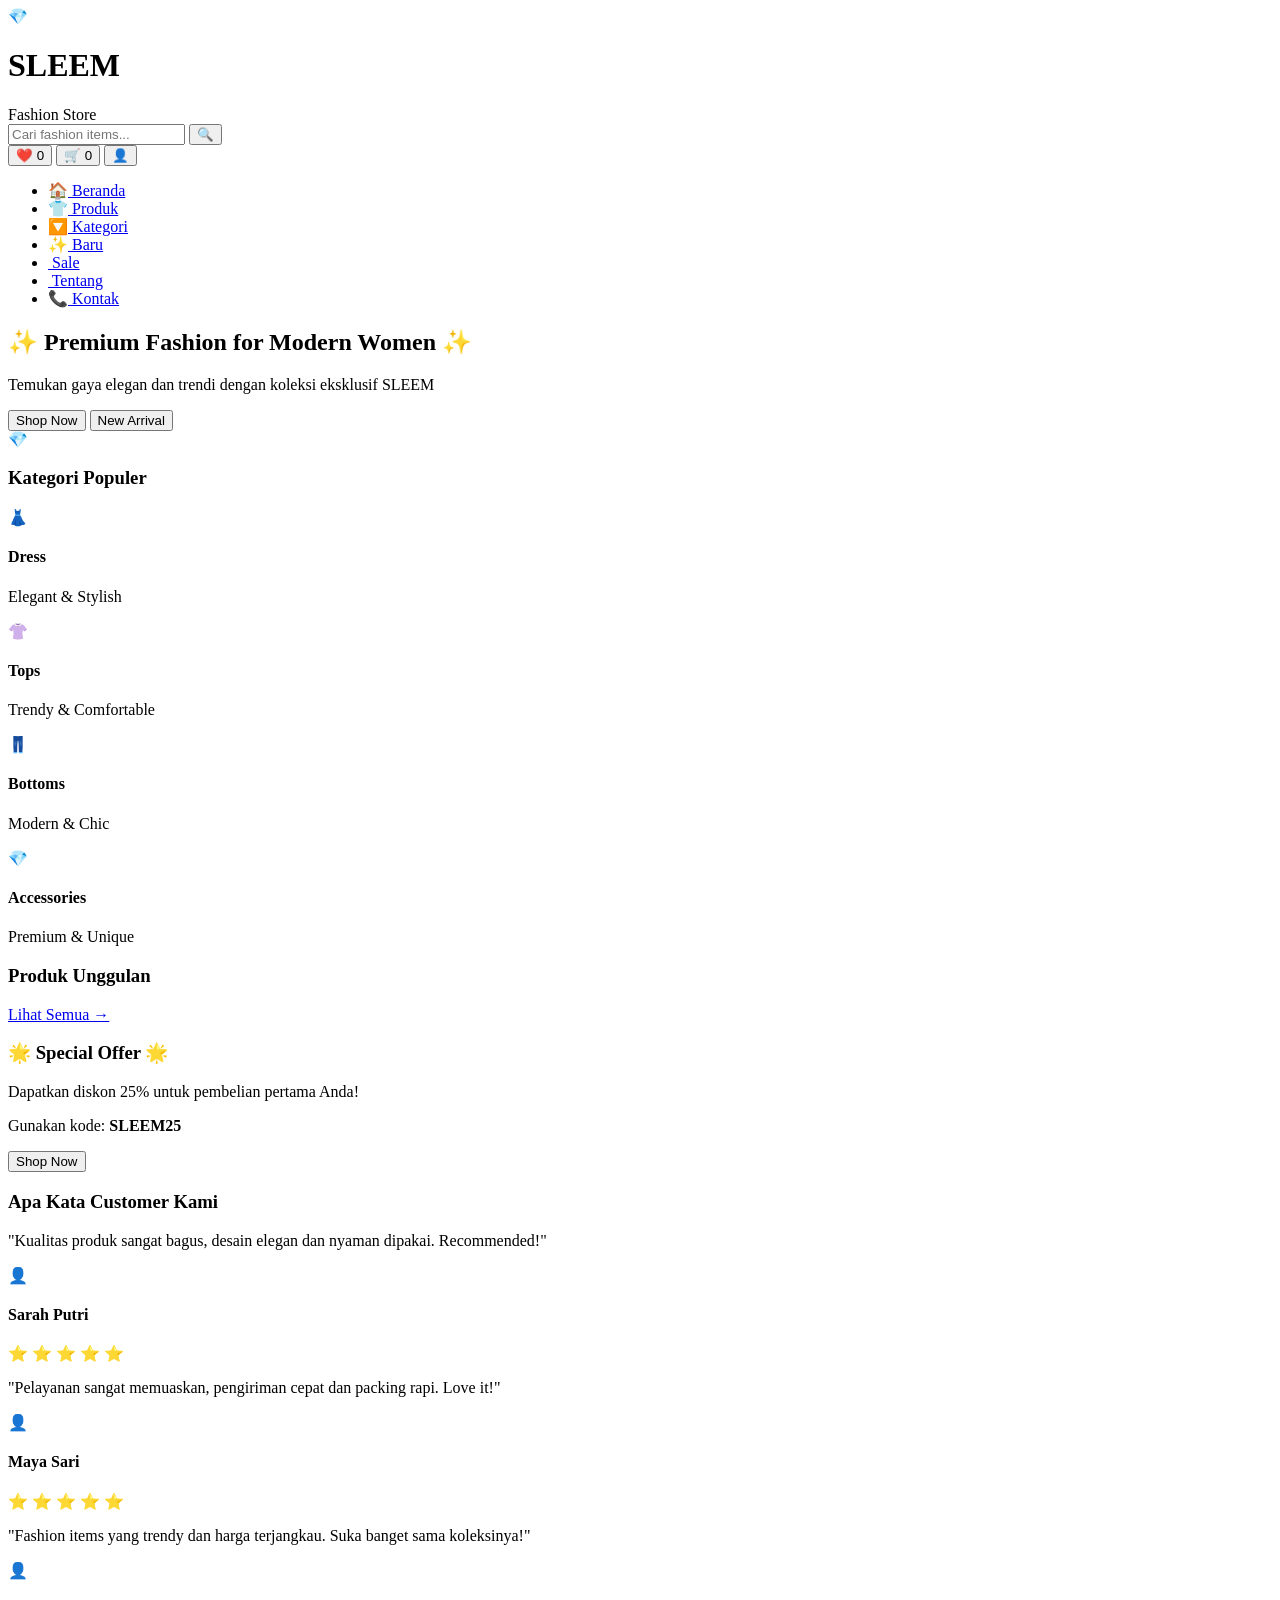
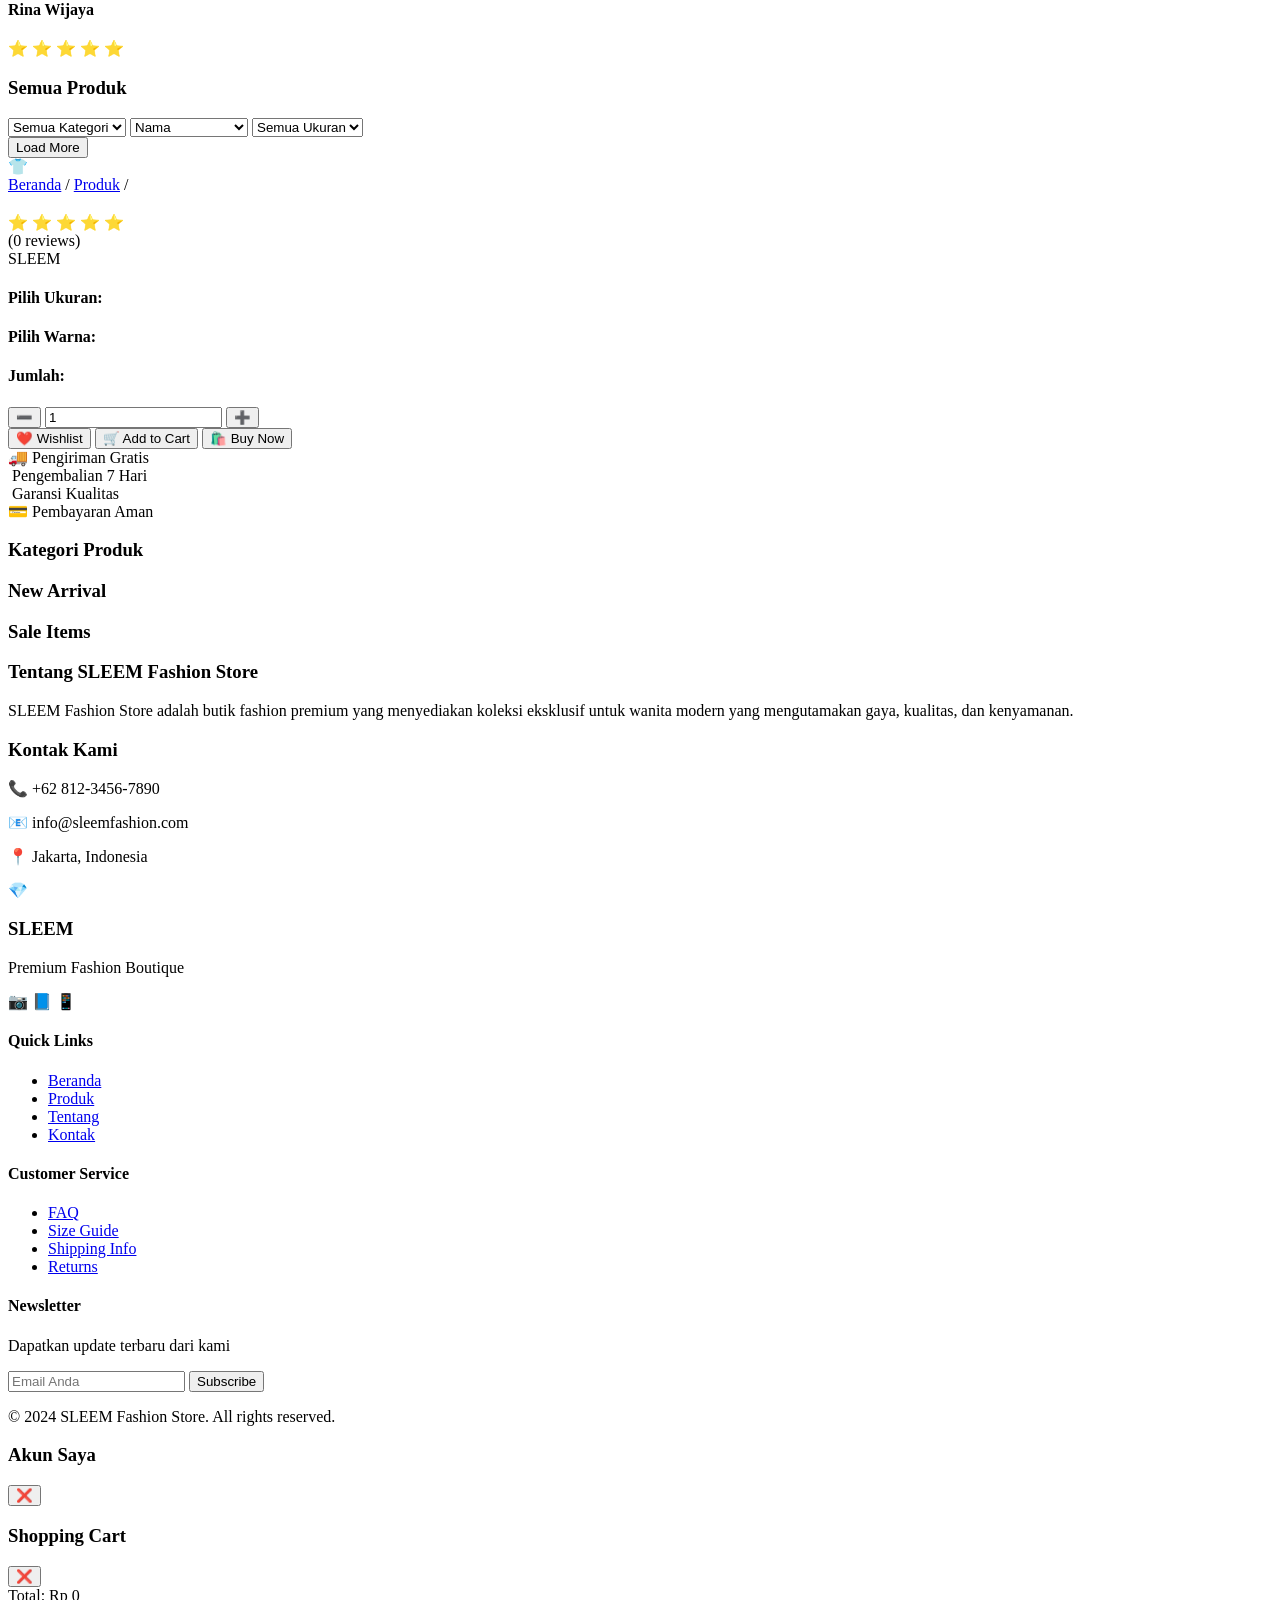
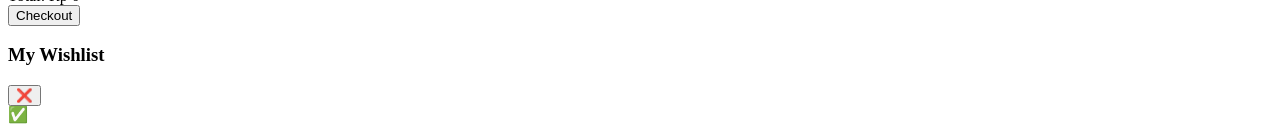
==== index.html @ 0f0a48bc "Add files via upload" ====
<!DOCTYPE html>
<html lang="id">
<head>
    <meta charset="UTF-8">
    <meta name="viewport" content="width=device-width, initial-scale=1.0">
    <title>SLEEM Fashion Store - Premium Fashion Boutique</title>
    <link rel="stylesheet" href="css/style.css">
    <link rel="icon" type="image/x-icon" href="data:image/x-icon;base64,">
    <style>
        /* Local Font Awesome Icons */
        .fa, .fas, .far, .fab {
            display: inline-block;
            font-style: normal;
            font-variant: normal;
            text-rendering: auto;
            line-height: 1;
        }
        
        .fa-user:before { content: "👤"; }
        .fa-lock:before { content: "🔒"; }
        .fa-shopping-cart:before { content: "🛒"; }
        .fa-search:before { content: "🔍"; }
        .fa-heart:before { content: "❤️"; }
        .fa-star:before { content: "⭐"; }
        .fa-filter:before { content: "🔽"; }
        .fa-sort:before { content: "🔢"; }
        .fa-home:before { content: "🏠"; }
        .fa-tshirt:before { content: "👕"; }
        .fa-shoe-prints:before { content: "👠"; }
        .fa-gem:before { content: "💎"; }
        .fa-shopping-bag:before { content: "🛍️"; }
        .fa-user-circle:before { content: "👤"; }
        .fa-sign-out-alt:before { content: "🚪"; }
        .fa-crown:before { content: "👑"; }
        .fa-sparkles:before { content: "✨"; }
        .fa-truck:before { content: "🚚"; }
        .fa-credit-card:before { content: "💳"; }
        .fa-envelope:before { content: "📧"; }
        .fa-phone:before { content: "📞"; }
        .fa-map-marker-alt:before { content: "📍"; }
        .fa-instagram:before { content: "📷"; }
        .fa-facebook:before { content: "📘"; }
        .fa-whatsapp:before { content: "📱"; }
        .fa-bars:before { content: "📱"; }
        .fa-times:before { content: "❌"; }
        .fa-plus:before { content: "➕"; }
        .fa-minus:before { content: "➖"; }
        .fa-edit:before { content: "✏️"; }
        .fa-trash:before { content: "🗑️"; }
        .fa-eye:before { content: "👁"; }
        .fa-check:before { content: "✅"; }
        .fa-exclamation-circle:before { content: "⚠️"; }
        .fa-info-circle:before { content: "ℹ️"; }
        .fa-arrow-left:before { content: "⬅️"; }
        .fa-arrow-right:before { content: "➡️"; }
        .fa-sync:before { content: "🔄"; }
        .fa-download:before { content: "⬇️"; }
        .fa-print:before { content: "🖨️"; }
        .fa-file-invoice:before { content: "🧾"; }
        .fa-chart-line:before { content: "📈"; }
        .fa-box:before { content: "📦"; }
        .fa-users:before { content: "👥"; }
        .fa-cog:before { content: "⚙️"; }
        .fa-tachometer-alt:before { content: "📊"; }
        .fa-clipboard-list:before { content: "📋"; }
        .fa-calendar:before { content: "📅"; }
        .fa-camera:before { content: "📷"; }
        .fa-upload:before { content: "⬆️"; }
    </style>
</head>
<body>
    <!-- Header -->
    <header class="header">
        <div class="container">
            <div class="header-top">
                <div class="logo">
                    <i class="fas fa-gem"></i>
                    <h1>SLEEM</h1>
                    <span>Fashion Store</span>
                </div>
                <div class="header-actions">
                    <div class="search-bar">
                        <input type="text" id="searchInput" placeholder="Cari fashion items...">
                        <button onclick="searchProducts()"><i class="fas fa-search"></i></button>
                    </div>
                    <button class="btn-wishlist" onclick="toggleWishlist()">
                        <i class="fas fa-heart"></i>
                        <span id="wishlistCount">0</span>
                    </button>
                    <button class="btn-cart" onclick="toggleCart()">
                        <i class="fas fa-shopping-cart"></i>
                        <span id="cartCount">0</span>
                    </button>
                    <button class="btn-user" onclick="showUserMenu()">
                        <i class="fas fa-user-circle"></i>
                    </button>
                </div>
            </div>
            <nav class="main-nav">
                <ul>
                    <li><a href="#home" class="nav-link active" onclick="showPage('home')"><i class="fas fa-home"></i> Beranda</a></li>
                    <li><a href="#products" class="nav-link" onclick="showPage('products')"><i class="fas fa-tshirt"></i> Produk</a></li>
                    <li><a href="#categories" class="nav-link" onclick="showPage('categories')"><i class="fas fa-filter"></i> Kategori</a></li>
                    <li><a href="#new" class="nav-link" onclick="showPage('new')"><i class="fas fa-sparkles"></i> Baru</a></li>
                    <li><a href="#sale" class="nav-link" onclick="showPage('sale')"><i class="fas fa-tag"></i> Sale</a></li>
                    <li><a href="#about" class="nav-link" onclick="showPage('about')"><i class="fas fa-store"></i> Tentang</a></li>
                    <li><a href="#contact" class="nav-link" onclick="showPage('contact')"><i class="fas fa-phone"></i> Kontak</a></li>
                </ul>
            </nav>
        </div>
    </header>

    <!-- Main Content -->
    <main class="main-content">
        <!-- Home Page -->
        <div id="homePage" class="page active">
            <!-- Hero Section -->
            <section class="hero">
                <div class="hero-content">
                    <h2>✨ Premium Fashion for Modern Women ✨</h2>
                    <p>Temukan gaya elegan dan trendi dengan koleksi eksklusif SLEEM</p>
                    <div class="hero-buttons">
                        <button class="btn-primary" onclick="showPage('products')">Shop Now</button>
                        <button class="btn-secondary" onclick="showPage('new')">New Arrival</button>
                    </div>
                </div>
                <div class="hero-image">
                    <div class="hero-placeholder">
                        <i class="fas fa-gem"></i>
                    </div>
                </div>
            </section>

            <!-- Featured Categories -->
            <section class="featured-categories">
                <div class="container">
                    <h3>Kategori Populer</h3>
                    <div class="category-grid">
                        <div class="category-card" onclick="filterByCategory('dress')">
                            <div class="category-icon">👗</div>
                            <h4>Dress</h4>
                            <p>Elegant & Stylish</p>
                        </div>
                        <div class="category-card" onclick="filterByCategory('tops')">
                            <div class="category-icon">👚</div>
                            <h4>Tops</h4>
                            <p>Trendy & Comfortable</p>
                        </div>
                        <div class="category-card" onclick="filterByCategory('bottoms')">
                            <div class="category-icon">👖</div>
                            <h4>Bottoms</h4>
                            <p>Modern & Chic</p>
                        </div>
                        <div class="category-card" onclick="filterByCategory('accessories')">
                            <div class="category-icon">💎</div>
                            <h4>Accessories</h4>
                            <p>Premium & Unique</p>
                        </div>
                    </div>
                </div>
            </section>

            <!-- Featured Products -->
            <section class="featured-products">
                <div class="container">
                    <div class="section-header">
                        <h3>Produk Unggulan</h3>
                        <a href="#products" onclick="showPage('products')">Lihat Semua →</a>
                    </div>
                    <div class="product-grid" id="featuredProducts">
                        <!-- Featured products will be loaded here -->
                    </div>
                </div>
            </section>

            <!-- Promo Banner -->
            <section class="promo-banner">
                <div class="container">
                    <div class="promo-content">
                        <div class="promo-text">
                            <h3>🌟 Special Offer 🌟</h3>
                            <p>Dapatkan diskon 25% untuk pembelian pertama Anda!</p>
                            <p>Gunakan kode: <strong>SLEEM25</strong></p>
                        </div>
                        <button class="btn-primary" onclick="showPage('products')">Shop Now</button>
                    </div>
                </div>
            </section>

            <!-- Testimonials -->
            <section class="testimonials">
                <div class="container">
                    <h3>Apa Kata Customer Kami</h3>
                    <div class="testimonial-grid">
                        <div class="testimonial-card">
                            <div class="testimonial-content">
                                <p>"Kualitas produk sangat bagus, desain elegan dan nyaman dipakai. Recommended!"</p>
                            </div>
                            <div class="testimonial-author">
                                <div class="author-avatar">👤</div>
                                <div class="author-info">
                                    <h4>Sarah Putri</h4>
                                    <div class="rating">
                                        <i class="fas fa-star"></i>
                                        <i class="fas fa-star"></i>
                                        <i class="fas fa-star"></i>
                                        <i class="fas fa-star"></i>
                                        <i class="fas fa-star"></i>
                                    </div>
                                </div>
                            </div>
                        </div>
                        <div class="testimonial-card">
                            <div class="testimonial-content">
                                <p>"Pelayanan sangat memuaskan, pengiriman cepat dan packing rapi. Love it!"</p>
                            </div>
                            <div class="testimonial-author">
                                <div class="author-avatar">👤</div>
                                <div class="author-info">
                                    <h4>Maya Sari</h4>
                                    <div class="rating">
                                        <i class="fas fa-star"></i>
                                        <i class="fas fa-star"></i>
                                        <i class="fas fa-star"></i>
                                        <i class="fas fa-star"></i>
                                        <i class="fas fa-star"></i>
                                    </div>
                                </div>
                            </div>
                        </div>
                        <div class="testimonial-card">
                            <div class="testimonial-content">
                                <p>"Fashion items yang trendy dan harga terjangkau. Suka banget sama koleksinya!"</p>
                            </div>
                            <div class="testimonial-author">
                                <div class="author-avatar">👤</div>
                                <div class="author-info">
                                    <h4>Rina Wijaya</h4>
                                    <div class="rating">
                                        <i class="fas fa-star"></i>
                                        <i class="fas fa-star"></i>
                                        <i class="fas fa-star"></i>
                                        <i class="fas fa-star"></i>
                                        <i class="fas fa-star"></i>
                                    </div>
                                </div>
                            </div>
                        </div>
                    </div>
                </div>
            </section>
        </div>

        <!-- Products Page -->
        <div id="productsPage" class="page">
            <div class="container">
                <div class="page-header">
                    <h3>Semua Produk</h3>
                    <div class="filters">
                        <select id="categoryFilter" onchange="filterProducts()">
                            <option value="">Semua Kategori</option>
                            <option value="dress">Dress</option>
                            <option value="tops">Tops</option>
                            <option value="bottoms">Bottoms</option>
                            <option value="accessories">Accessories</option>
                        </select>
                        <select id="sortFilter" onchange="sortProducts()">
                            <option value="name">Nama</option>
                            <option value="price-low">Harga Terendah</option>
                            <option value="price-high">Harga Tertinggi</option>
                            <option value="newest">Terbaru</option>
                            <option value="popular">Terpopuler</option>
                        </select>
                        <select id="sizeFilter" onchange="filterProducts()">
                            <option value="">Semua Ukuran</option>
                            <option value="xs">XS</option>
                            <option value="s">S</option>
                            <option value="m">M</option>
                            <option value="l">L</option>
                            <option value="xl">XL</option>
                        </select>
                    </div>
                </div>
                <div class="product-grid" id="allProducts">
                    <!-- All products will be loaded here -->
                </div>
                <div class="load-more">
                    <button class="btn-secondary" onclick="loadMoreProducts()">Load More</button>
                </div>
            </div>
        </div>

        <!-- Product Detail Page -->
        <div id="productDetailPage" class="page">
            <div class="container">
                <div class="product-detail">
                    <div class="product-gallery">
                        <div class="main-image">
                            <div class="image-placeholder" id="mainImage">
                                <i class="fas fa-tshirt"></i>
                            </div>
                        </div>
                        <div class="image-thumbnails" id="imageThumbnails">
                            <!-- Thumbnails will be loaded here -->
                        </div>
                    </div>
                    <div class="product-info">
                        <div class="product-breadcrumb">
                            <a href="#home" onclick="showPage('home')">Beranda</a> /
                            <a href="#products" onclick="showPage('products')">Produk</a> /
                            <span id="breadcrumbCategory"></span>
                        </div>
                        <h2 id="productName"></h2>
                        <div class="product-rating">
                            <div class="stars" id="productRating">
                                <i class="fas fa-star"></i>
                                <i class="fas fa-star"></i>
                                <i class="fas fa-star"></i>
                                <i class="fas fa-star"></i>
                                <i class="fas fa-star"></i>
                            </div>
                            <span id="reviewCount">(0 reviews)</span>
                        </div>
                        <div class="product-price">
                            <span class="current-price" id="currentPrice"></span>
                            <span class="original-price" id="originalPrice"></span>
                            <span class="discount-badge" id="discountBadge"></span>
                        </div>
                        <div class="product-meta">
                            <span class="brand" id="productBrand">SLEEM</span>
                            <span class="sku" id="productSku"></span>
                            <span class="availability" id="stockStatus"></span>
                        </div>
                        <div class="product-description" id="productDescription"></div>
                        
                        <!-- Size Selection -->
                        <div class="size-selection">
                            <h4>Pilih Ukuran:</h4>
                            <div class="size-options" id="sizeOptions">
                                <!-- Size options will be loaded here -->
                            </div>
                        </div>
                        
                        <!-- Color Selection -->
                        <div class="color-selection">
                            <h4>Pilih Warna:</h4>
                            <div class="color-options" id="colorOptions">
                                <!-- Color options will be loaded here -->
                            </div>
                        </div>
                        
                        <!-- Quantity -->
                        <div class="quantity-selection">
                            <h4>Jumlah:</h4>
                            <div class="quantity-control">
                                <button onclick="decreaseQuantity()"><i class="fas fa-minus"></i></button>
                                <input type="number" id="quantity" value="1" min="1">
                                <button onclick="increaseQuantity()"><i class="fas fa-plus"></i></button>
                            </div>
                        </div>
                        
                        <!-- Actions -->
                        <div class="product-actions">
                            <button class="btn-wishlist" onclick="addToWishlist()">
                                <i class="fas fa-heart"></i> Wishlist
                            </button>
                            <button class="btn-cart" onclick="addToCart()">
                                <i class="fas fa-shopping-cart"></i> Add to Cart
                            </button>
                            <button class="btn-buy" onclick="buyNow()">
                                <i class="fas fa-shopping-bag"></i> Buy Now
                            </button>
                        </div>
                        
                        <!-- Product Features -->
                        <div class="product-features">
                            <div class="feature">
                                <i class="fas fa-truck"></i>
                                <span>Pengiriman Gratis</span>
                            </div>
                            <div class="feature">
                                <i class="fas fa-undo"></i>
                                <span>Pengembalian 7 Hari</span>
                            </div>
                            <div class="feature">
                                <i class="fas fa-shield-alt"></i>
                                <span>Garansi Kualitas</span>
                            </div>
                            <div class="feature">
                                <i class="fas fa-credit-card"></i>
                                <span>Pembayaran Aman</span>
                            </div>
                        </div>
                    </div>
                </div>
            </div>
        </div>

        <!-- Other placeholder pages -->
        <div id="categoriesPage" class="page">
            <div class="container">
                <h3>Kategori Produk</h3>
                <div class="category-grid" id="categoryGrid">
                    <!-- Categories will be loaded here -->
                </div>
            </div>
        </div>

        <div id="newPage" class="page">
            <div class="container">
                <h3>New Arrival</h3>
                <div class="product-grid" id="newProducts">
                    <!-- New products will be loaded here -->
                </div>
            </div>
        </div>

        <div id="salePage" class="page">
            <div class="container">
                <h3>Sale Items</h3>
                <div class="product-grid" id="saleProducts">
                    <!-- Sale products will be loaded here -->
                </div>
            </div>
        </div>

        <div id="aboutPage" class="page">
            <div class="container">
                <h3>Tentang SLEEM Fashion Store</h3>
                <div class="about-content">
                    <p>SLEEM Fashion Store adalah butik fashion premium yang menyediakan koleksi eksklusif untuk wanita modern yang mengutamakan gaya, kualitas, dan kenyamanan.</p>
                </div>
            </div>
        </div>

        <div id="contactPage" class="page">
            <div class="container">
                <h3>Kontak Kami</h3>
                <div class="contact-info">
                    <p><i class="fas fa-phone"></i> +62 812-3456-7890</p>
                    <p><i class="fas fa-envelope"></i> info@sleemfashion.com</p>
                    <p><i class="fas fa-map-marker-alt"></i> Jakarta, Indonesia</p>
                </div>
            </div>
        </div>
    </main>

    <!-- Footer -->
    <footer class="footer">
        <div class="container">
            <div class="footer-content">
                <div class="footer-section">
                    <div class="footer-logo">
                        <i class="fas fa-gem"></i>
                        <h3>SLEEM</h3>
                        <p>Premium Fashion Boutique</p>
                    </div>
                    <div class="social-links">
                        <a href="#"><i class="fas fa-instagram"></i></a>
                        <a href="#"><i class="fas fa-facebook"></i></a>
                        <a href="#"><i class="fas fa-whatsapp"></i></a>
                    </div>
                </div>
                <div class="footer-section">
                    <h4>Quick Links</h4>
                    <ul>
                        <li><a href="#home" onclick="showPage('home')">Beranda</a></li>
                        <li><a href="#products" onclick="showPage('products')">Produk</a></li>
                        <li><a href="#about" onclick="showPage('about')">Tentang</a></li>
                        <li><a href="#contact" onclick="showPage('contact')">Kontak</a></li>
                    </ul>
                </div>
                <div class="footer-section">
                    <h4>Customer Service</h4>
                    <ul>
                        <li><a href="#">FAQ</a></li>
                        <li><a href="#">Size Guide</a></li>
                        <li><a href="#">Shipping Info</a></li>
                        <li><a href="#">Returns</a></li>
                    </ul>
                </div>
                <div class="footer-section">
                    <h4>Newsletter</h4>
                    <p>Dapatkan update terbaru dari kami</p>
                    <div class="newsletter-form">
                        <input type="email" placeholder="Email Anda">
                        <button>Subscribe</button>
                    </div>
                </div>
            </div>
            <div class="footer-bottom">
                <p>&copy; 2024 SLEEM Fashion Store. All rights reserved.</p>
            </div>
        </div>
    </footer>

    <!-- User Menu Modal -->
    <div id="userMenuModal" class="modal">
        <div class="modal-content">
            <div class="modal-header">
                <h3>Akun Saya</h3>
                <button onclick="closeUserMenu()"><i class="fas fa-times"></i></button>
            </div>
            <div class="modal-body">
                <div id="userMenuContent">
                    <!-- User menu content will be loaded here -->
                </div>
            </div>
        </div>
    </div>

    <!-- Cart Sidebar -->
    <div id="cartSidebar" class="cart-sidebar">
        <div class="cart-header">
            <h3>Shopping Cart</h3>
            <button onclick="toggleCart()"><i class="fas fa-times"></i></button>
        </div>
        <div class="cart-items" id="cartItems">
            <!-- Cart items will be loaded here -->
        </div>
        <div class="cart-footer">
            <div class="cart-total">
                <span>Total:</span>
                <span id="cartTotal">Rp 0</span>
            </div>
            <button class="btn-primary" onclick="goToCheckout()">Checkout</button>
        </div>
    </div>

    <!-- Wishlist Sidebar -->
    <div id="wishlistSidebar" class="wishlist-sidebar">
        <div class="wishlist-header">
            <h3>My Wishlist</h3>
            <button onclick="toggleWishlist()"><i class="fas fa-times"></i></button>
        </div>
        <div class="wishlist-items" id="wishlistItems">
            <!-- Wishlist items will be loaded here -->
        </div>
    </div>

    <!-- Notification -->
    <div id="notification" class="notification hidden">
        <div class="notification-content">
            <i class="fas fa-check"></i>
            <span id="notificationMessage"></span>
        </div>
    </div>

    <script src="js/auth.js"></script>
    <script src="js/products.js"></script>
    <script src="js/cart.js"></script>
    <script src="js/checkout.js"></script>
    <script src="js/main.js"></script>
</body>
</html>
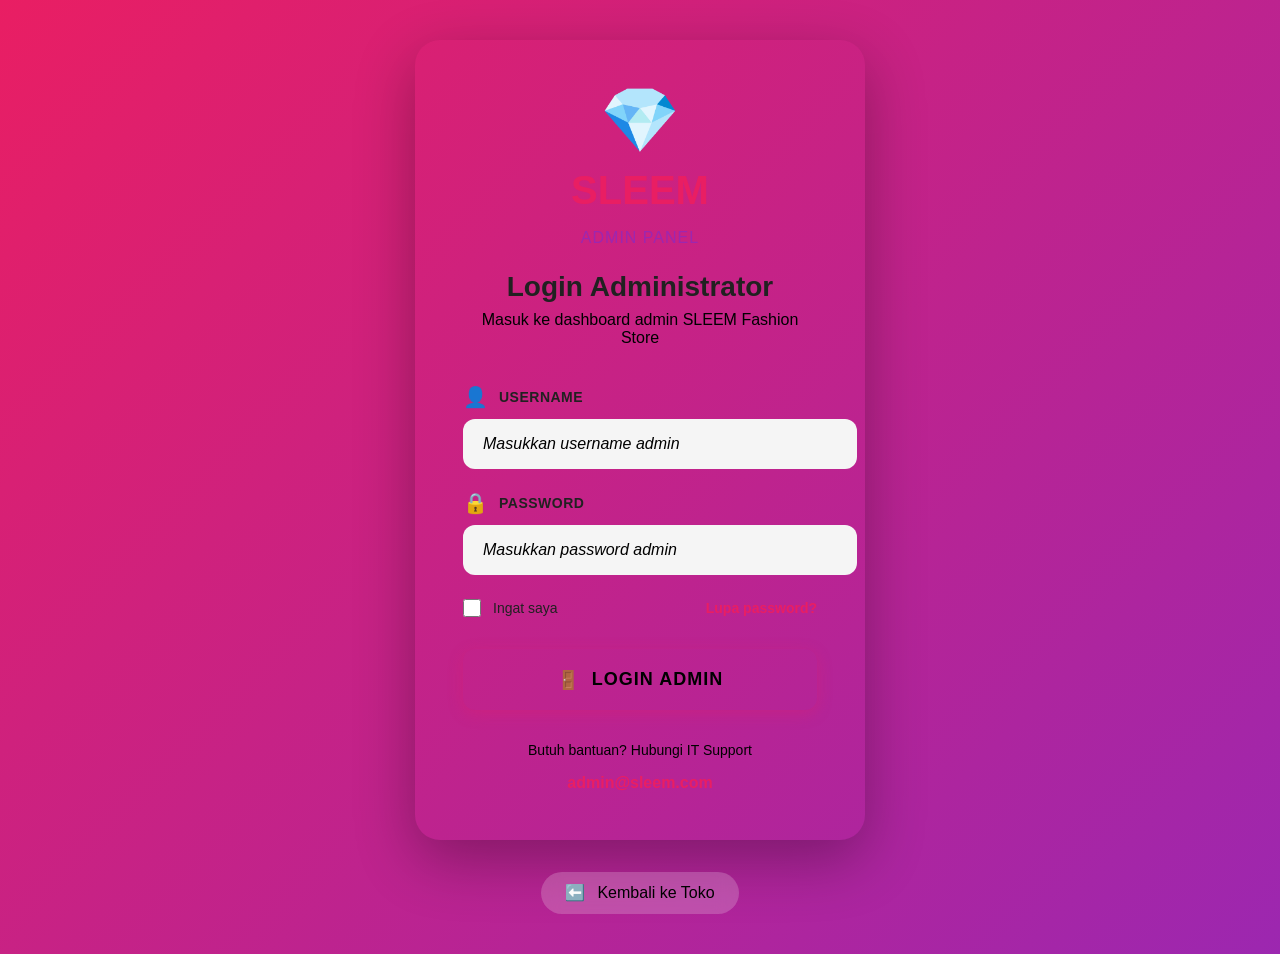
==== commit 91593aeb: "Add files via upload" ====
--- a/index.html
+++ b/index.html
@@ -3,8 +3,8 @@
 <head>
     <meta charset="UTF-8">
     <meta name="viewport" content="width=device-width, initial-scale=1.0">
-    <title>SLEEM Fashion Store - Premium Fashion Boutique</title>
-    <link rel="stylesheet" href="css/style.css">
+    <title>Admin Login - SLEEM Fashion Store</title>
+    <link rel="stylesheet" href="../css/style.css">
     <link rel="icon" type="image/x-icon" href="data:image/x-icon;base64,">
     <style>
         /* Local Font Awesome Icons */
@@ -18,526 +18,405 @@
         
         .fa-user:before { content: "👤"; }
         .fa-lock:before { content: "🔒"; }
-        .fa-shopping-cart:before { content: "🛒"; }
-        .fa-search:before { content: "🔍"; }
-        .fa-heart:before { content: "❤️"; }
-        .fa-star:before { content: "⭐"; }
-        .fa-filter:before { content: "🔽"; }
-        .fa-sort:before { content: "🔢"; }
+        .fa-gem:before { content: "💎"; }
+        .fa-sign-out-alt:before { content: "🚪"; }
         .fa-home:before { content: "🏠"; }
-        .fa-tshirt:before { content: "👕"; }
-        .fa-shoe-prints:before { content: "👠"; }
-        .fa-gem:before { content: "💎"; }
-        .fa-shopping-bag:before { content: "🛍️"; }
-        .fa-user-circle:before { content: "👤"; }
-        .fa-sign-out-alt:before { content: "🚪"; }
-        .fa-crown:before { content: "👑"; }
-        .fa-sparkles:before { content: "✨"; }
-        .fa-truck:before { content: "🚚"; }
-        .fa-credit-card:before { content: "💳"; }
-        .fa-envelope:before { content: "📧"; }
-        .fa-phone:before { content: "📞"; }
-        .fa-map-marker-alt:before { content: "📍"; }
-        .fa-instagram:before { content: "📷"; }
-        .fa-facebook:before { content: "📘"; }
-        .fa-whatsapp:before { content: "📱"; }
-        .fa-bars:before { content: "📱"; }
-        .fa-times:before { content: "❌"; }
-        .fa-plus:before { content: "➕"; }
-        .fa-minus:before { content: "➖"; }
-        .fa-edit:before { content: "✏️"; }
-        .fa-trash:before { content: "🗑️"; }
-        .fa-eye:before { content: "👁"; }
         .fa-check:before { content: "✅"; }
         .fa-exclamation-circle:before { content: "⚠️"; }
-        .fa-info-circle:before { content: "ℹ️"; }
         .fa-arrow-left:before { content: "⬅️"; }
-        .fa-arrow-right:before { content: "➡️"; }
-        .fa-sync:before { content: "🔄"; }
-        .fa-download:before { content: "⬇️"; }
-        .fa-print:before { content: "🖨️"; }
-        .fa-file-invoice:before { content: "🧾"; }
-        .fa-chart-line:before { content: "📈"; }
-        .fa-box:before { content: "📦"; }
-        .fa-users:before { content: "👥"; }
-        .fa-cog:before { content: "⚙️"; }
-        .fa-tachometer-alt:before { content: "📊"; }
-        .fa-clipboard-list:before { content: "📋"; }
-        .fa-calendar:before { content: "📅"; }
-        .fa-camera:before { content: "📷"; }
-        .fa-upload:before { content: "⬆️"; }
+        
+        :root {
+            --admin-primary: #e91e63;
+            --admin-secondary: #9c27b0;
+            --admin-success: #4caf50;
+            --admin-warning: #ff9800;
+            --admin-danger: #f44336;
+            --admin-info: #2196f3;
+            --admin-dark: #212121;
+            --admin-light: #f5f5f5;
+            --admin-sidebar: #263238;
+            --admin-sidebar-text: #eceff1;
+        }
+        
+        body {
+            background: linear-gradient(135deg, var(--admin-primary) 0%, var(--admin-secondary) 100%);
+            min-height: 100vh;
+            display: flex;
+            align-items: center;
+            justify-content: center;
+            font-family: 'Poppins', sans-serif;
+        }
+        
+        .admin-login-container {
+            width: 100%;
+            max-width: 450px;
+            padding: 2rem;
+        }
+        
+        .admin-login-card {
+            background: var(--white);
+            border-radius: 25px;
+            box-shadow: 0 20px 60px rgba(0, 0, 0, 0.3);
+            padding: 3rem;
+            position: relative;
+            overflow: hidden;
+        }
+        
+        .admin-login-card::before {
+            content: '';
+            position: absolute;
+            top: 0;
+            left: 0;
+            right: 0;
+            height: 5px;
+            background: var(--gradient-primary);
+        }
+        
+        .admin-login-header {
+            text-align: center;
+            margin-bottom: 2.5rem;
+        }
+        
+        .admin-logo {
+            display: flex;
+            flex-direction: column;
+            align-items: center;
+            gap: 1rem;
+            margin-bottom: 1.5rem;
+        }
+        
+        .admin-logo i {
+            font-size: 4rem;
+            color: var(--admin-primary);
+            animation: pulse 2s infinite;
+        }
+        
+        @keyframes pulse {
+            0% { transform: scale(1); }
+            50% { transform: scale(1.05); }
+            100% { transform: scale(1); }
+        }
+        
+        .admin-logo h1 {
+            font-size: 2.5rem;
+            font-weight: 700;
+            color: var(--admin-primary);
+            margin: 0;
+        }
+        
+        .admin-logo span {
+            font-size: 1rem;
+            color: var(--admin-secondary);
+            font-weight: 500;
+            text-transform: uppercase;
+            letter-spacing: 1px;
+        }
+        
+        .admin-login-header h2 {
+            font-size: 1.75rem;
+            font-weight: 700;
+            color: var(--admin-dark);
+            margin-bottom: 0.5rem;
+        }
+        
+        .admin-login-header p {
+            color: var(--text-secondary);
+            font-size: 1rem;
+            margin: 0;
+        }
+        
+        .admin-login-form {
+            margin-bottom: 2rem;
+        }
+        
+        .form-group {
+            margin-bottom: 1.5rem;
+        }
+        
+        .form-label {
+            display: flex;
+            align-items: center;
+            gap: 0.75rem;
+            margin-bottom: 0.75rem;
+            font-weight: 600;
+            color: var(--admin-dark);
+            font-size: 0.875rem;
+            text-transform: uppercase;
+            letter-spacing: 0.5px;
+        }
+        
+        .form-label i {
+            font-size: 1.25rem;
+            color: var(--admin-primary);
+            width: 24px;
+            text-align: center;
+        }
+        
+        .form-control {
+            width: 100%;
+            padding: 1rem 1.25rem;
+            border: 2px solid var(--border-color);
+            border-radius: 12px;
+            font-size: 1rem;
+            transition: all 0.3s ease;
+            font-family: 'Poppins', sans-serif;
+            background: var(--admin-light);
+        }
+        
+        .form-control:focus {
+            outline: none;
+            border-color: var(--admin-primary);
+            box-shadow: 0 0 0 4px rgba(233, 30, 99, 0.1);
+            background: var(--white);
+        }
+        
+        .form-control::placeholder {
+            color: var(--text-secondary);
+            font-style: italic;
+        }
+        
+        .form-options {
+            display: flex;
+            justify-content: space-between;
+            align-items: center;
+            margin-bottom: 2rem;
+        }
+        
+        .checkbox-label {
+            display: flex;
+            align-items: center;
+            gap: 0.75rem;
+            font-size: 0.875rem;
+            color: var(--admin-dark);
+            cursor: pointer;
+            font-weight: 500;
+        }
+        
+        .checkbox-label input[type="checkbox"] {
+            margin: 0;
+            width: 18px;
+            height: 18px;
+            accent-color: var(--admin-primary);
+        }
+        
+        .forgot-password {
+            color: var(--admin-primary);
+            text-decoration: none;
+            font-size: 0.875rem;
+            font-weight: 600;
+            transition: color 0.3s ease;
+        }
+        
+        .forgot-password:hover {
+            color: var(--admin-secondary);
+            text-decoration: underline;
+        }
+        
+        .btn-admin-login {
+            width: 100%;
+            background: var(--gradient-primary);
+            color: var(--white);
+            border: none;
+            border-radius: 12px;
+            padding: 1.25rem;
+            font-size: 1.125rem;
+            font-weight: 700;
+            cursor: pointer;
+            transition: all 0.3s ease;
+            text-transform: uppercase;
+            letter-spacing: 1px;
+            display: flex;
+            align-items: center;
+            justify-content: center;
+            gap: 0.75rem;
+            box-shadow: 0 4px 15px rgba(233, 30, 99, 0.3);
+        }
+        
+        .btn-admin-login:hover {
+            transform: translateY(-2px);
+            box-shadow: 0 6px 20px rgba(233, 30, 99, 0.4);
+        }
+        
+        .btn-admin-login:active {
+            transform: translateY(0);
+        }
+        
+        .admin-login-footer {
+            text-align: center;
+        }
+        
+        .admin-login-footer p {
+            color: var(--text-secondary);
+            font-size: 0.875rem;
+            margin-bottom: 1rem;
+        }
+        
+        .admin-login-footer a {
+            color: var(--admin-primary);
+            text-decoration: none;
+            font-weight: 600;
+            transition: color 0.3s ease;
+        }
+        
+        .admin-login-footer a:hover {
+            color: var(--admin-secondary);
+            text-decoration: underline;
+        }
+        
+        .back-to-store {
+            margin-top: 2rem;
+            text-align: center;
+        }
+        
+        .back-to-store a {
+            display: inline-flex;
+            align-items: center;
+            gap: 0.75rem;
+            color: var(--white);
+            text-decoration: none;
+            font-weight: 500;
+            padding: 0.75rem 1.5rem;
+            background: rgba(255, 255, 255, 0.2);
+            border-radius: 25px;
+            transition: all 0.3s ease;
+            backdrop-filter: blur(10px);
+        }
+        
+        .back-to-store a:hover {
+            background: rgba(255, 255, 255, 0.3);
+            transform: translateY(-2px);
+        }
+        
+        .notification {
+            position: fixed;
+            top: 20px;
+            right: 20px;
+            background: var(--admin-success);
+            color: var(--white);
+            padding: 1rem 1.5rem;
+            border-radius: 12px;
+            box-shadow: 0 4px 15px rgba(0, 0, 0, 0.2);
+            z-index: 1002;
+            animation: slideIn 0.3s ease-out;
+            max-width: 350px;
+        }
+        
+        @keyframes slideIn {
+            from {
+                transform: translateX(100%);
+                opacity: 0;
+            }
+            to {
+                transform: translateX(0);
+                opacity: 1;
+            }
+        }
+        
+        .notification.hidden {
+            display: none;
+        }
+        
+        .notification-content {
+            display: flex;
+            align-items: center;
+            gap: 0.75rem;
+        }
+        
+        .notification.error {
+            background: var(--admin-danger);
+        }
+        
+        .notification.warning {
+            background: var(--admin-warning);
+        }
+        
+        @media (max-width: 768px) {
+            .admin-login-container {
+                padding: 1rem;
+            }
+            
+            .admin-login-card {
+                padding: 2rem;
+            }
+            
+            .admin-logo i {
+                font-size: 3rem;
+            }
+            
+            .admin-logo h1 {
+                font-size: 2rem;
+            }
+            
+            .admin-login-header h2 {
+                font-size: 1.5rem;
+            }
+            
+            .form-options {
+                flex-direction: column;
+                gap: 1rem;
+                align-items: flex-start;
+            }
+        }
     </style>
 </head>
 <body>
-    <!-- Header -->
-    <header class="header">
-        <div class="container">
-            <div class="header-top">
-                <div class="logo">
+    <div class="admin-login-container">
+        <div class="admin-login-card">
+            <div class="admin-login-header">
+                <div class="admin-logo">
                     <i class="fas fa-gem"></i>
                     <h1>SLEEM</h1>
-                    <span>Fashion Store</span>
+                    <span>Admin Panel</span>
                 </div>
-                <div class="header-actions">
-                    <div class="search-bar">
-                        <input type="text" id="searchInput" placeholder="Cari fashion items...">
-                        <button onclick="searchProducts()"><i class="fas fa-search"></i></button>
-                    </div>
-                    <button class="btn-wishlist" onclick="toggleWishlist()">
-                        <i class="fas fa-heart"></i>
-                        <span id="wishlistCount">0</span>
-                    </button>
-                    <button class="btn-cart" onclick="toggleCart()">
-                        <i class="fas fa-shopping-cart"></i>
-                        <span id="cartCount">0</span>
-                    </button>
-                    <button class="btn-user" onclick="showUserMenu()">
-                        <i class="fas fa-user-circle"></i>
-                    </button>
+                <h2>Login Administrator</h2>
+                <p>Masuk ke dashboard admin SLEEM Fashion Store</p>
+            </div>
+            
+            <form id="adminLoginForm" class="admin-login-form">
+                <div class="form-group">
+                    <label class="form-label">
+                        <i class="fas fa-user"></i>
+                        Username
+                    </label>
+                    <input type="text" class="form-control" id="adminUsername" placeholder="Masukkan username admin" required>
                 </div>
-            </div>
-            <nav class="main-nav">
-                <ul>
-                    <li><a href="#home" class="nav-link active" onclick="showPage('home')"><i class="fas fa-home"></i> Beranda</a></li>
-                    <li><a href="#products" class="nav-link" onclick="showPage('products')"><i class="fas fa-tshirt"></i> Produk</a></li>
-                    <li><a href="#categories" class="nav-link" onclick="showPage('categories')"><i class="fas fa-filter"></i> Kategori</a></li>
-                    <li><a href="#new" class="nav-link" onclick="showPage('new')"><i class="fas fa-sparkles"></i> Baru</a></li>
-                    <li><a href="#sale" class="nav-link" onclick="showPage('sale')"><i class="fas fa-tag"></i> Sale</a></li>
-                    <li><a href="#about" class="nav-link" onclick="showPage('about')"><i class="fas fa-store"></i> Tentang</a></li>
-                    <li><a href="#contact" class="nav-link" onclick="showPage('contact')"><i class="fas fa-phone"></i> Kontak</a></li>
-                </ul>
-            </nav>
-        </div>
-    </header>
-
-    <!-- Main Content -->
-    <main class="main-content">
-        <!-- Home Page -->
-        <div id="homePage" class="page active">
-            <!-- Hero Section -->
-            <section class="hero">
-                <div class="hero-content">
-                    <h2>✨ Premium Fashion for Modern Women ✨</h2>
-                    <p>Temukan gaya elegan dan trendi dengan koleksi eksklusif SLEEM</p>
-                    <div class="hero-buttons">
-                        <button class="btn-primary" onclick="showPage('products')">Shop Now</button>
-                        <button class="btn-secondary" onclick="showPage('new')">New Arrival</button>
-                    </div>
+                
+                <div class="form-group">
+                    <label class="form-label">
+                        <i class="fas fa-lock"></i>
+                        Password
+                    </label>
+                    <input type="password" class="form-control" id="adminPassword" placeholder="Masukkan password admin" required>
                 </div>
-                <div class="hero-image">
-                    <div class="hero-placeholder">
-                        <i class="fas fa-gem"></i>
-                    </div>
+                
+                <div class="form-options">
+                    <label class="checkbox-label">
+                        <input type="checkbox" id="rememberMe">
+                        <span>Ingat saya</span>
+                    </label>
+                    <a href="#" class="forgot-password">Lupa password?</a>
                 </div>
-            </section>
-
-            <!-- Featured Categories -->
-            <section class="featured-categories">
-                <div class="container">
-                    <h3>Kategori Populer</h3>
-                    <div class="category-grid">
-                        <div class="category-card" onclick="filterByCategory('dress')">
-                            <div class="category-icon">👗</div>
-                            <h4>Dress</h4>
-                            <p>Elegant & Stylish</p>
-                        </div>
-                        <div class="category-card" onclick="filterByCategory('tops')">
-                            <div class="category-icon">👚</div>
-                            <h4>Tops</h4>
-                            <p>Trendy & Comfortable</p>
-                        </div>
-                        <div class="category-card" onclick="filterByCategory('bottoms')">
-                            <div class="category-icon">👖</div>
-                            <h4>Bottoms</h4>
-                            <p>Modern & Chic</p>
-                        </div>
-                        <div class="category-card" onclick="filterByCategory('accessories')">
-                            <div class="category-icon">💎</div>
-                            <h4>Accessories</h4>
-                            <p>Premium & Unique</p>
-                        </div>
-                    </div>
-                </div>
-            </section>
-
-            <!-- Featured Products -->
-            <section class="featured-products">
-                <div class="container">
-                    <div class="section-header">
-                        <h3>Produk Unggulan</h3>
-                        <a href="#products" onclick="showPage('products')">Lihat Semua →</a>
-                    </div>
-                    <div class="product-grid" id="featuredProducts">
-                        <!-- Featured products will be loaded here -->
-                    </div>
-                </div>
-            </section>
-
-            <!-- Promo Banner -->
-            <section class="promo-banner">
-                <div class="container">
-                    <div class="promo-content">
-                        <div class="promo-text">
-                            <h3>🌟 Special Offer 🌟</h3>
-                            <p>Dapatkan diskon 25% untuk pembelian pertama Anda!</p>
-                            <p>Gunakan kode: <strong>SLEEM25</strong></p>
-                        </div>
-                        <button class="btn-primary" onclick="showPage('products')">Shop Now</button>
-                    </div>
-                </div>
-            </section>
-
-            <!-- Testimonials -->
-            <section class="testimonials">
-                <div class="container">
-                    <h3>Apa Kata Customer Kami</h3>
-                    <div class="testimonial-grid">
-                        <div class="testimonial-card">
-                            <div class="testimonial-content">
-                                <p>"Kualitas produk sangat bagus, desain elegan dan nyaman dipakai. Recommended!"</p>
-                            </div>
-                            <div class="testimonial-author">
-                                <div class="author-avatar">👤</div>
-                                <div class="author-info">
-                                    <h4>Sarah Putri</h4>
-                                    <div class="rating">
-                                        <i class="fas fa-star"></i>
-                                        <i class="fas fa-star"></i>
-                                        <i class="fas fa-star"></i>
-                                        <i class="fas fa-star"></i>
-                                        <i class="fas fa-star"></i>
-                                    </div>
-                                </div>
-                            </div>
-                        </div>
-                        <div class="testimonial-card">
-                            <div class="testimonial-content">
-                                <p>"Pelayanan sangat memuaskan, pengiriman cepat dan packing rapi. Love it!"</p>
-                            </div>
-                            <div class="testimonial-author">
-                                <div class="author-avatar">👤</div>
-                                <div class="author-info">
-                                    <h4>Maya Sari</h4>
-                                    <div class="rating">
-                                        <i class="fas fa-star"></i>
-                                        <i class="fas fa-star"></i>
-                                        <i class="fas fa-star"></i>
-                                        <i class="fas fa-star"></i>
-                                        <i class="fas fa-star"></i>
-                                    </div>
-                                </div>
-                            </div>
-                        </div>
-                        <div class="testimonial-card">
-                            <div class="testimonial-content">
-                                <p>"Fashion items yang trendy dan harga terjangkau. Suka banget sama koleksinya!"</p>
-                            </div>
-                            <div class="testimonial-author">
-                                <div class="author-avatar">👤</div>
-                                <div class="author-info">
-                                    <h4>Rina Wijaya</h4>
-                                    <div class="rating">
-                                        <i class="fas fa-star"></i>
-                                        <i class="fas fa-star"></i>
-                                        <i class="fas fa-star"></i>
-                                        <i class="fas fa-star"></i>
-                                        <i class="fas fa-star"></i>
-                                    </div>
-                                </div>
-                            </div>
-                        </div>
-                    </div>
-                </div>
-            </section>
-        </div>
-
-        <!-- Products Page -->
-        <div id="productsPage" class="page">
-            <div class="container">
-                <div class="page-header">
-                    <h3>Semua Produk</h3>
-                    <div class="filters">
-                        <select id="categoryFilter" onchange="filterProducts()">
-                            <option value="">Semua Kategori</option>
-                            <option value="dress">Dress</option>
-                            <option value="tops">Tops</option>
-                            <option value="bottoms">Bottoms</option>
-                            <option value="accessories">Accessories</option>
-                        </select>
-                        <select id="sortFilter" onchange="sortProducts()">
-                            <option value="name">Nama</option>
-                            <option value="price-low">Harga Terendah</option>
-                            <option value="price-high">Harga Tertinggi</option>
-                            <option value="newest">Terbaru</option>
-                            <option value="popular">Terpopuler</option>
-                        </select>
-                        <select id="sizeFilter" onchange="filterProducts()">
-                            <option value="">Semua Ukuran</option>
-                            <option value="xs">XS</option>
-                            <option value="s">S</option>
-                            <option value="m">M</option>
-                            <option value="l">L</option>
-                            <option value="xl">XL</option>
-                        </select>
-                    </div>
-                </div>
-                <div class="product-grid" id="allProducts">
-                    <!-- All products will be loaded here -->
-                </div>
-                <div class="load-more">
-                    <button class="btn-secondary" onclick="loadMoreProducts()">Load More</button>
-                </div>
+                
+                <button type="submit" class="btn-admin-login">
+                    <i class="fas fa-sign-out-alt"></i>
+                    Login Admin
+                </button>
+            </form>
+            
+            <div class="admin-login-footer">
+                <p>Butuh bantuan? Hubungi IT Support</p>
+                <a href="mailto:admin@sleem.com">admin@sleem.com</a>
             </div>
         </div>
-
-        <!-- Product Detail Page -->
-        <div id="productDetailPage" class="page">
-            <div class="container">
-                <div class="product-detail">
-                    <div class="product-gallery">
-                        <div class="main-image">
-                            <div class="image-placeholder" id="mainImage">
-                                <i class="fas fa-tshirt"></i>
-                            </div>
-                        </div>
-                        <div class="image-thumbnails" id="imageThumbnails">
-                            <!-- Thumbnails will be loaded here -->
-                        </div>
-                    </div>
-                    <div class="product-info">
-                        <div class="product-breadcrumb">
-                            <a href="#home" onclick="showPage('home')">Beranda</a> /
-                            <a href="#products" onclick="showPage('products')">Produk</a> /
-                            <span id="breadcrumbCategory"></span>
-                        </div>
-                        <h2 id="productName"></h2>
-                        <div class="product-rating">
-                            <div class="stars" id="productRating">
-                                <i class="fas fa-star"></i>
-                                <i class="fas fa-star"></i>
-                                <i class="fas fa-star"></i>
-                                <i class="fas fa-star"></i>
-                                <i class="fas fa-star"></i>
-                            </div>
-                            <span id="reviewCount">(0 reviews)</span>
-                        </div>
-                        <div class="product-price">
-                            <span class="current-price" id="currentPrice"></span>
-                            <span class="original-price" id="originalPrice"></span>
-                            <span class="discount-badge" id="discountBadge"></span>
-                        </div>
-                        <div class="product-meta">
-                            <span class="brand" id="productBrand">SLEEM</span>
-                            <span class="sku" id="productSku"></span>
-                            <span class="availability" id="stockStatus"></span>
-                        </div>
-                        <div class="product-description" id="productDescription"></div>
-                        
-                        <!-- Size Selection -->
-                        <div class="size-selection">
-                            <h4>Pilih Ukuran:</h4>
-                            <div class="size-options" id="sizeOptions">
-                                <!-- Size options will be loaded here -->
-                            </div>
-                        </div>
-                        
-                        <!-- Color Selection -->
-                        <div class="color-selection">
-                            <h4>Pilih Warna:</h4>
-                            <div class="color-options" id="colorOptions">
-                                <!-- Color options will be loaded here -->
-                            </div>
-                        </div>
-                        
-                        <!-- Quantity -->
-                        <div class="quantity-selection">
-                            <h4>Jumlah:</h4>
-                            <div class="quantity-control">
-                                <button onclick="decreaseQuantity()"><i class="fas fa-minus"></i></button>
-                                <input type="number" id="quantity" value="1" min="1">
-                                <button onclick="increaseQuantity()"><i class="fas fa-plus"></i></button>
-                            </div>
-                        </div>
-                        
-                        <!-- Actions -->
-                        <div class="product-actions">
-                            <button class="btn-wishlist" onclick="addToWishlist()">
-                                <i class="fas fa-heart"></i> Wishlist
-                            </button>
-                            <button class="btn-cart" onclick="addToCart()">
-                                <i class="fas fa-shopping-cart"></i> Add to Cart
-                            </button>
-                            <button class="btn-buy" onclick="buyNow()">
-                                <i class="fas fa-shopping-bag"></i> Buy Now
-                            </button>
-                        </div>
-                        
-                        <!-- Product Features -->
-                        <div class="product-features">
-                            <div class="feature">
-                                <i class="fas fa-truck"></i>
-                                <span>Pengiriman Gratis</span>
-                            </div>
-                            <div class="feature">
-                                <i class="fas fa-undo"></i>
-                                <span>Pengembalian 7 Hari</span>
-                            </div>
-                            <div class="feature">
-                                <i class="fas fa-shield-alt"></i>
-                                <span>Garansi Kualitas</span>
-                            </div>
-                            <div class="feature">
-                                <i class="fas fa-credit-card"></i>
-                                <span>Pembayaran Aman</span>
-                            </div>
-                        </div>
-                    </div>
-                </div>
-            </div>
-        </div>
-
-        <!-- Other placeholder pages -->
-        <div id="categoriesPage" class="page">
-            <div class="container">
-                <h3>Kategori Produk</h3>
-                <div class="category-grid" id="categoryGrid">
-                    <!-- Categories will be loaded here -->
-                </div>
-            </div>
-        </div>
-
-        <div id="newPage" class="page">
-            <div class="container">
-                <h3>New Arrival</h3>
-                <div class="product-grid" id="newProducts">
-                    <!-- New products will be loaded here -->
-                </div>
-            </div>
-        </div>
-
-        <div id="salePage" class="page">
-            <div class="container">
-                <h3>Sale Items</h3>
-                <div class="product-grid" id="saleProducts">
-                    <!-- Sale products will be loaded here -->
-                </div>
-            </div>
-        </div>
-
-        <div id="aboutPage" class="page">
-            <div class="container">
-                <h3>Tentang SLEEM Fashion Store</h3>
-                <div class="about-content">
-                    <p>SLEEM Fashion Store adalah butik fashion premium yang menyediakan koleksi eksklusif untuk wanita modern yang mengutamakan gaya, kualitas, dan kenyamanan.</p>
-                </div>
-            </div>
-        </div>
-
-        <div id="contactPage" class="page">
-            <div class="container">
-                <h3>Kontak Kami</h3>
-                <div class="contact-info">
-                    <p><i class="fas fa-phone"></i> +62 812-3456-7890</p>
-                    <p><i class="fas fa-envelope"></i> info@sleemfashion.com</p>
-                    <p><i class="fas fa-map-marker-alt"></i> Jakarta, Indonesia</p>
-                </div>
-            </div>
-        </div>
-    </main>
-
-    <!-- Footer -->
-    <footer class="footer">
-        <div class="container">
-            <div class="footer-content">
-                <div class="footer-section">
-                    <div class="footer-logo">
-                        <i class="fas fa-gem"></i>
-                        <h3>SLEEM</h3>
-                        <p>Premium Fashion Boutique</p>
-                    </div>
-                    <div class="social-links">
-                        <a href="#"><i class="fas fa-instagram"></i></a>
-                        <a href="#"><i class="fas fa-facebook"></i></a>
-                        <a href="#"><i class="fas fa-whatsapp"></i></a>
-                    </div>
-                </div>
-                <div class="footer-section">
-                    <h4>Quick Links</h4>
-                    <ul>
-                        <li><a href="#home" onclick="showPage('home')">Beranda</a></li>
-                        <li><a href="#products" onclick="showPage('products')">Produk</a></li>
-                        <li><a href="#about" onclick="showPage('about')">Tentang</a></li>
-                        <li><a href="#contact" onclick="showPage('contact')">Kontak</a></li>
-                    </ul>
-                </div>
-                <div class="footer-section">
-                    <h4>Customer Service</h4>
-                    <ul>
-                        <li><a href="#">FAQ</a></li>
-                        <li><a href="#">Size Guide</a></li>
-                        <li><a href="#">Shipping Info</a></li>
-                        <li><a href="#">Returns</a></li>
-                    </ul>
-                </div>
-                <div class="footer-section">
-                    <h4>Newsletter</h4>
-                    <p>Dapatkan update terbaru dari kami</p>
-                    <div class="newsletter-form">
-                        <input type="email" placeholder="Email Anda">
-                        <button>Subscribe</button>
-                    </div>
-                </div>
-            </div>
-            <div class="footer-bottom">
-                <p>&copy; 2024 SLEEM Fashion Store. All rights reserved.</p>
-            </div>
-        </div>
-    </footer>
-
-    <!-- User Menu Modal -->
-    <div id="userMenuModal" class="modal">
-        <div class="modal-content">
-            <div class="modal-header">
-                <h3>Akun Saya</h3>
-                <button onclick="closeUserMenu()"><i class="fas fa-times"></i></button>
-            </div>
-            <div class="modal-body">
-                <div id="userMenuContent">
-                    <!-- User menu content will be loaded here -->
-                </div>
-            </div>
+        
+        <div class="back-to-store">
+            <a href="../index.html">
+                <i class="fas fa-arrow-left"></i>
+                Kembali ke Toko
+            </a>
         </div>
     </div>
-
-    <!-- Cart Sidebar -->
-    <div id="cartSidebar" class="cart-sidebar">
-        <div class="cart-header">
-            <h3>Shopping Cart</h3>
-            <button onclick="toggleCart()"><i class="fas fa-times"></i></button>
-        </div>
-        <div class="cart-items" id="cartItems">
-            <!-- Cart items will be loaded here -->
-        </div>
-        <div class="cart-footer">
-            <div class="cart-total">
-                <span>Total:</span>
-                <span id="cartTotal">Rp 0</span>
-            </div>
-            <button class="btn-primary" onclick="goToCheckout()">Checkout</button>
-        </div>
-    </div>
-
-    <!-- Wishlist Sidebar -->
-    <div id="wishlistSidebar" class="wishlist-sidebar">
-        <div class="wishlist-header">
-            <h3>My Wishlist</h3>
-            <button onclick="toggleWishlist()"><i class="fas fa-times"></i></button>
-        </div>
-        <div class="wishlist-items" id="wishlistItems">
-            <!-- Wishlist items will be loaded here -->
-        </div>
-    </div>
-
+    
     <!-- Notification -->
     <div id="notification" class="notification hidden">
         <div class="notification-content">
@@ -545,11 +424,121 @@
             <span id="notificationMessage"></span>
         </div>
     </div>
-
-    <script src="js/auth.js"></script>
-    <script src="js/products.js"></script>
-    <script src="js/cart.js"></script>
-    <script src="js/checkout.js"></script>
-    <script src="js/main.js"></script>
+    
+    <script>
+        // Admin Login JavaScript
+        document.addEventListener('DOMContentLoaded', function() {
+            setupAdminLogin();
+        });
+        
+        function setupAdminLogin() {
+            const form = document.getElementById('adminLoginForm');
+            form.addEventListener('submit', handleAdminLogin);
+            
+            // Check if already logged in
+            checkAdminAuth();
+        }
+        
+        function handleAdminLogin(e) {
+            e.preventDefault();
+            
+            const username = document.getElementById('adminUsername').value.trim();
+            const password = document.getElementById('adminPassword').value.trim();
+            const rememberMe = document.getElementById('rememberMe').checked;
+            
+            // Validate input
+            if (!username || !password) {
+                showNotification('Mohon isi username dan password', 'error');
+                return;
+            }
+            
+            // Demo admin credentials (in real app, this would be server-side)
+            if (username === 'admin' && password === 'admin123') {
+                // Login successful
+                const adminData = {
+                    username: username,
+                    name: 'Administrator',
+                    email: 'admin@sleem.com',
+                    role: 'admin',
+                    loginTime: new Date().toISOString()
+                };
+                
+                // Save session
+                if (rememberMe) {
+                    localStorage.setItem('sleemAdmin', JSON.stringify(adminData));
+                } else {
+                    sessionStorage.setItem('sleemAdmin', JSON.stringify(adminData));
+                }
+                
+                showNotification('Login berhasil! Mengarahkan ke dashboard...');
+                
+                // Redirect to dashboard
+                setTimeout(() => {
+                    window.location.href = 'dashboard.html';
+                }, 1500);
+                
+            } else {
+                // Login failed
+                showNotification('Username atau password salah', 'error');
+                
+                // Clear password field
+                document.getElementById('adminPassword').value = '';
+                document.getElementById('adminPassword').focus();
+            }
+        }
+        
+        function checkAdminAuth() {
+            const savedAdmin = localStorage.getItem('sleemAdmin') || sessionStorage.getItem('sleemAdmin');
+            if (savedAdmin) {
+                try {
+                    const adminData = JSON.parse(savedAdmin);
+                    if (adminData.role === 'admin') {
+                        // Already logged in, redirect to dashboard
+                        window.location.href = 'dashboard.html';
+                    }
+                } catch (e) {
+                    // Invalid data, clear storage
+                    localStorage.removeItem('sleemAdmin');
+                    sessionStorage.removeItem('sleemAdmin');
+                }
+            }
+        }
+        
+        function forgotPassword() {
+            const username = prompt('Masukkan username admin:');
+            if (username) {
+                // In a real app, this would send a reset email
+                showNotification('Link reset password telah dikirim ke email admin', 'success');
+            }
+        }
+        
+        function showNotification(message, type = 'success') {
+            const notification = document.getElementById('notification');
+            const messageElement = document.getElementById('notificationMessage');
+            
+            if (notification && messageElement) {
+                messageElement.textContent = message;
+                notification.className = 'notification';
+                
+                if (type === 'error') {
+                    notification.classList.add('error');
+                } else if (type === 'warning') {
+                    notification.classList.add('warning');
+                }
+                
+                notification.classList.remove('hidden');
+                
+                setTimeout(() => {
+                    notification.classList.add('hidden');
+                }, 3000);
+            }
+        }
+        
+        // Handle forgot password link
+        document.querySelector('.forgot-password').addEventListener('click', function(e) {
+            e.preventDefault();
+            forgotPassword();
+        });
+    </script>
 </body>
 </html>
